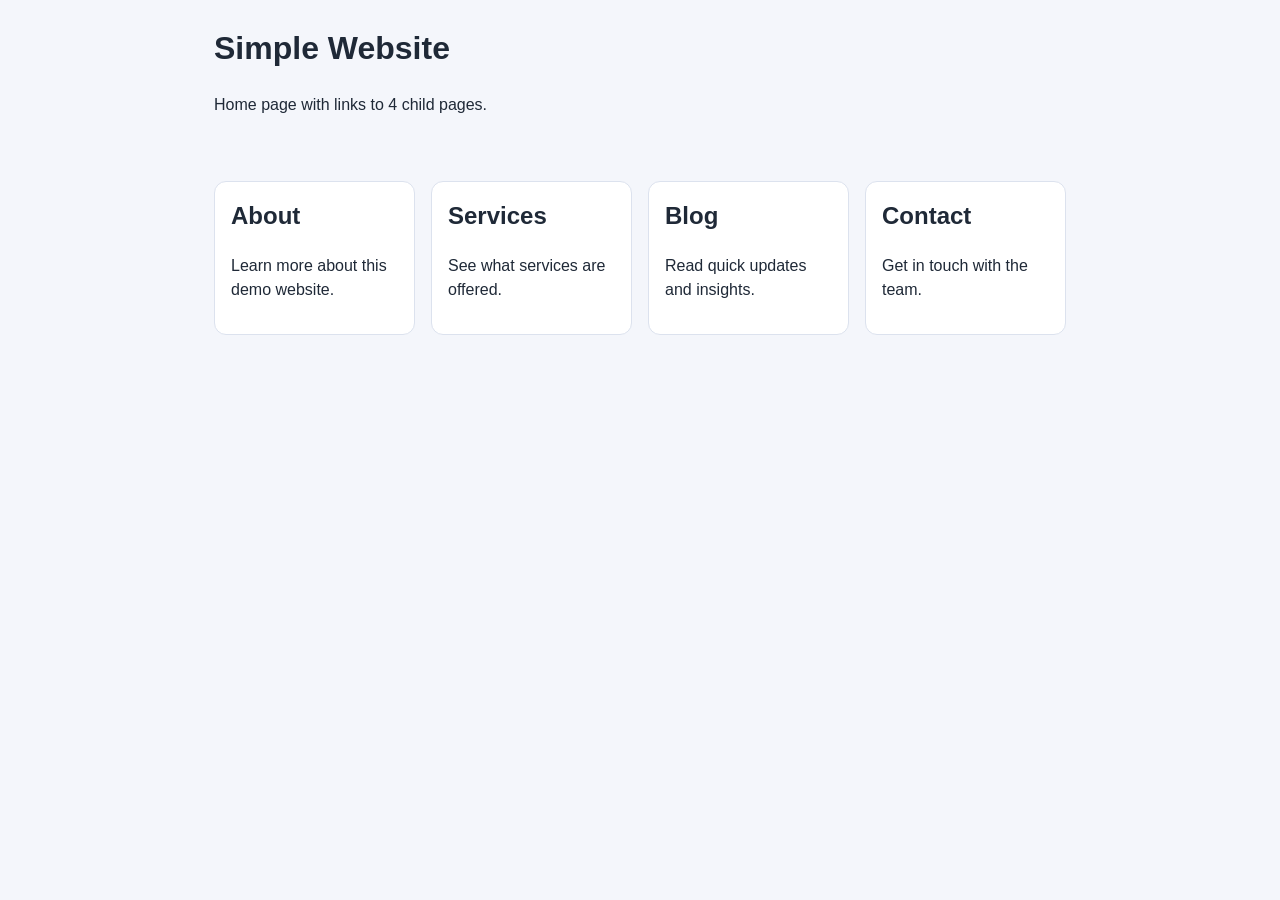
==== index.html @ e0a1c15d "init" ====
<!DOCTYPE html>
<html lang="en">
  <head>
    <meta charset="UTF-8" />
    <meta name="viewport" content="width=device-width, initial-scale=1.0" />
    <title>Simple Vercel Site</title>
    <link rel="stylesheet" href="./styles.css" />
  </head>
  <body>
    <header class="container">
      <h1>Simple Website</h1>
      <p>Home page with links to 4 child pages.</p>
    </header>

    <main class="container">
      <section class="card-grid">
        <a class="card" href="./about.html">
          <h2>About</h2>
          <p>Learn more about this demo website.</p>
        </a>
        <a class="card" href="./services.html">
          <h2>Services</h2>
          <p>See what services are offered.</p>
        </a>
        <a class="card" href="./blog.html">
          <h2>Blog</h2>
          <p>Read quick updates and insights.</p>
        </a>
        <a class="card" href="./contact.html">
          <h2>Contact</h2>
          <p>Get in touch with the team.</p>
        </a>
      </section>
    </main>
  </body>
</html>
---- styles.css ----
:root {
  color-scheme: light;
  font-family: Arial, sans-serif;
  line-height: 1.5;
}

* {
  box-sizing: border-box;
}

body {
  margin: 0;
  background: #f4f6fb;
  color: #1f2937;
}

.container {
  max-width: 900px;
  margin: 0 auto;
  padding: 24px;
}

h1,
h2 {
  margin-top: 0;
}

.card-grid {
  display: grid;
  grid-template-columns: repeat(auto-fit, minmax(180px, 1fr));
  gap: 16px;
}

.card {
  display: block;
  padding: 16px;
  border-radius: 12px;
  background: #ffffff;
  text-decoration: none;
  color: inherit;
  border: 1px solid #dce2ee;
  transition: transform 0.15s ease, box-shadow 0.15s ease;
}

.card:hover {
  transform: translateY(-2px);
  box-shadow: 0 8px 24px rgba(31, 41, 55, 0.08);
}

.page {
  background: #ffffff;
  border-radius: 12px;
  margin-top: 24px;
  border: 1px solid #dce2ee;
}

.back-link {
  color: #2563eb;
  text-decoration: none;
  font-weight: 600;
}

.back-link:hover {
  text-decoration: underline;
}
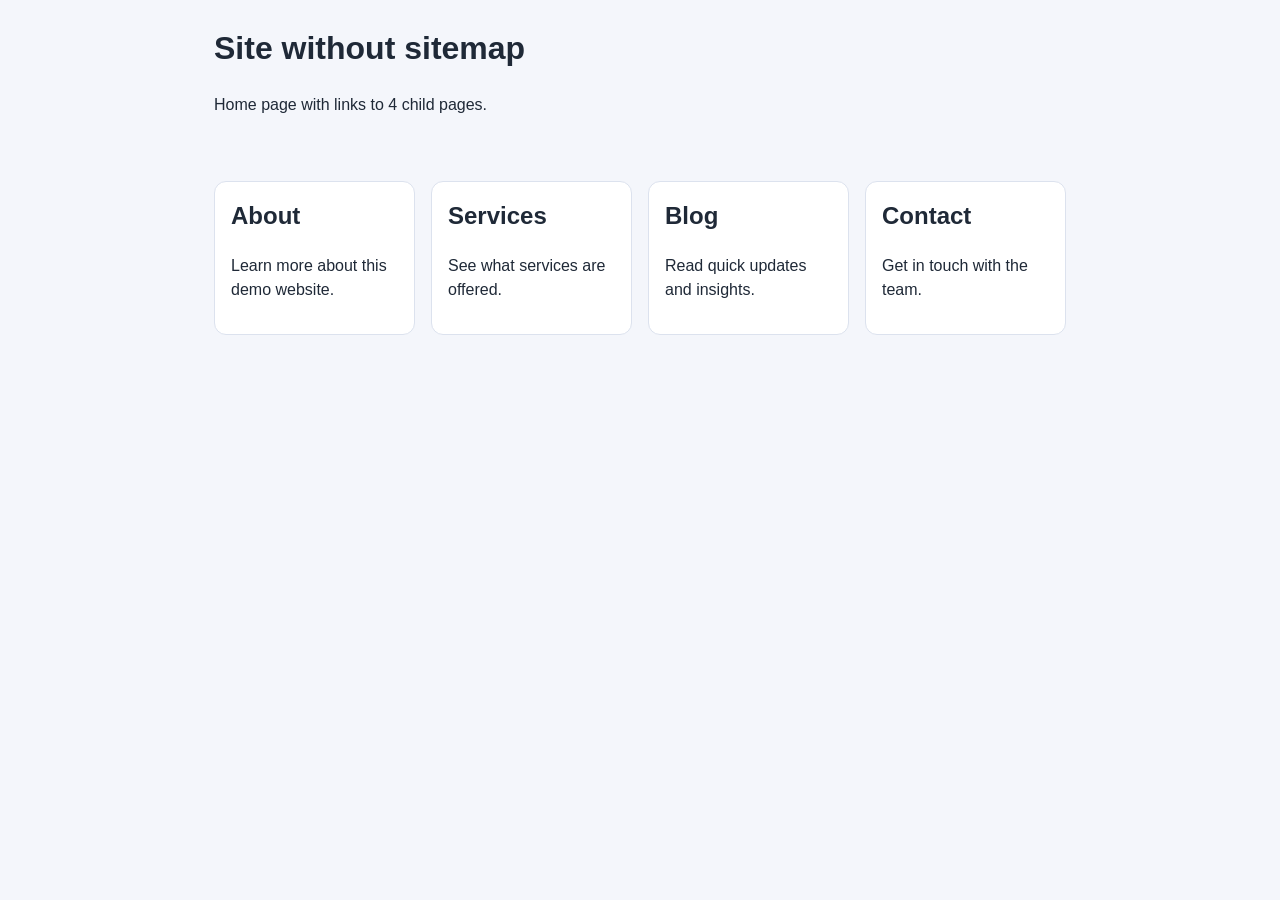
==== commit 15197ada: "init" ====
--- a/index.html
+++ b/index.html
@@ -3,12 +3,12 @@
   <head>
     <meta charset="UTF-8" />
     <meta name="viewport" content="width=device-width, initial-scale=1.0" />
-    <title>Simple Vercel Site</title>
+    <title>Site without sitemap</title>
     <link rel="stylesheet" href="./styles.css" />
   </head>
   <body>
     <header class="container">
-      <h1>Simple Website</h1>
+      <h1>Site without sitemap</h1>
       <p>Home page with links to 4 child pages.</p>
     </header>
 
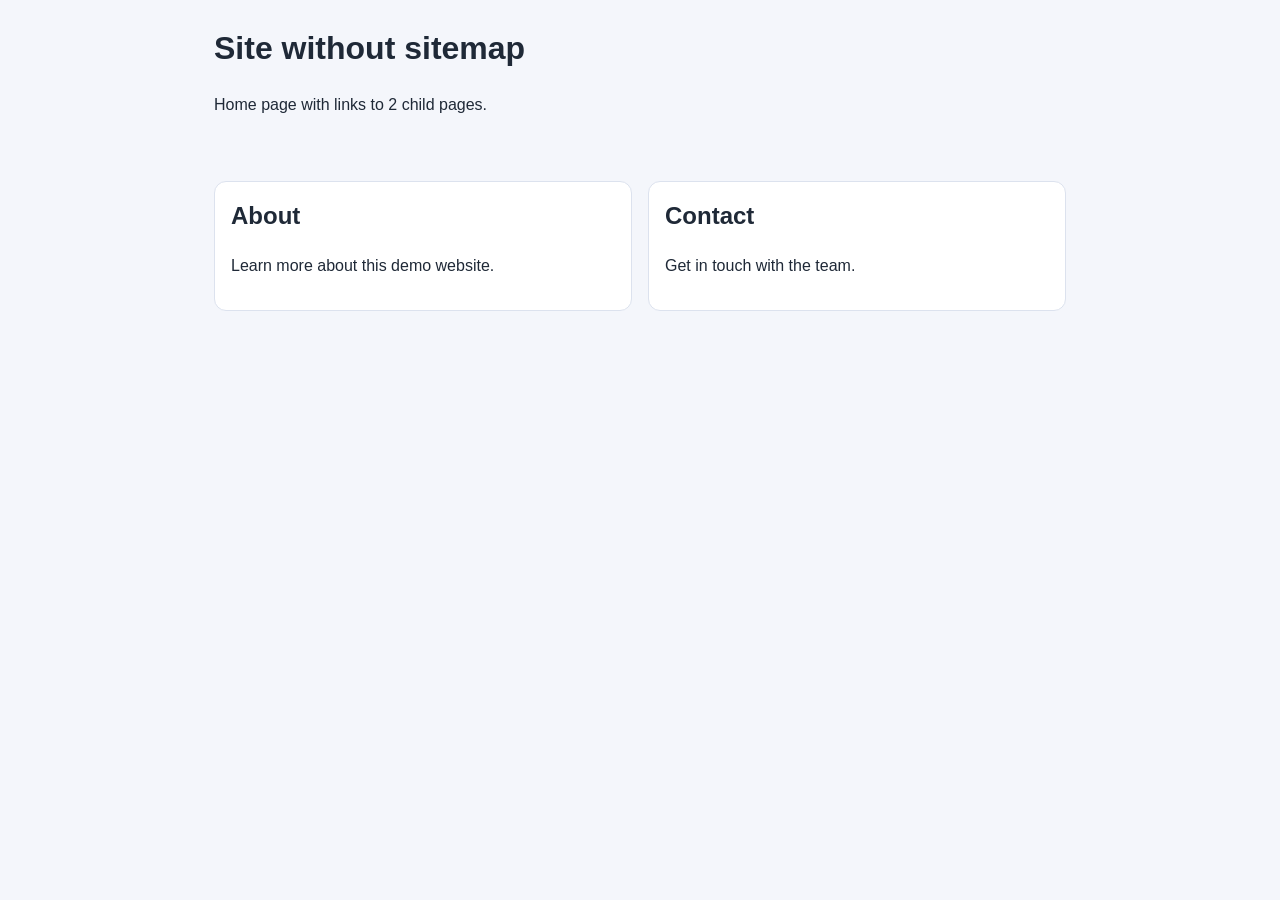
==== commit 7fe46da5: "init" ====
--- a/index.html
+++ b/index.html
@@ -4,29 +4,21 @@
     <meta charset="UTF-8" />
     <meta name="viewport" content="width=device-width, initial-scale=1.0" />
     <title>Site without sitemap</title>
-    <link rel="stylesheet" href="./styles.css" />
+    <link rel="stylesheet" href="/styles.css" />
   </head>
   <body>
     <header class="container">
       <h1>Site without sitemap</h1>
-      <p>Home page with links to 4 child pages.</p>
+      <p>Home page with links to 2 child pages.</p>
     </header>
 
     <main class="container">
       <section class="card-grid">
-        <a class="card" href="./about.html">
+        <a class="card" href="/about.html">
           <h2>About</h2>
           <p>Learn more about this demo website.</p>
         </a>
-        <a class="card" href="./services.html">
-          <h2>Services</h2>
-          <p>See what services are offered.</p>
-        </a>
-        <a class="card" href="./blog.html">
-          <h2>Blog</h2>
-          <p>Read quick updates and insights.</p>
-        </a>
-        <a class="card" href="./contact.html">
+        <a class="card" href="/contact.html">
           <h2>Contact</h2>
           <p>Get in touch with the team.</p>
         </a>
